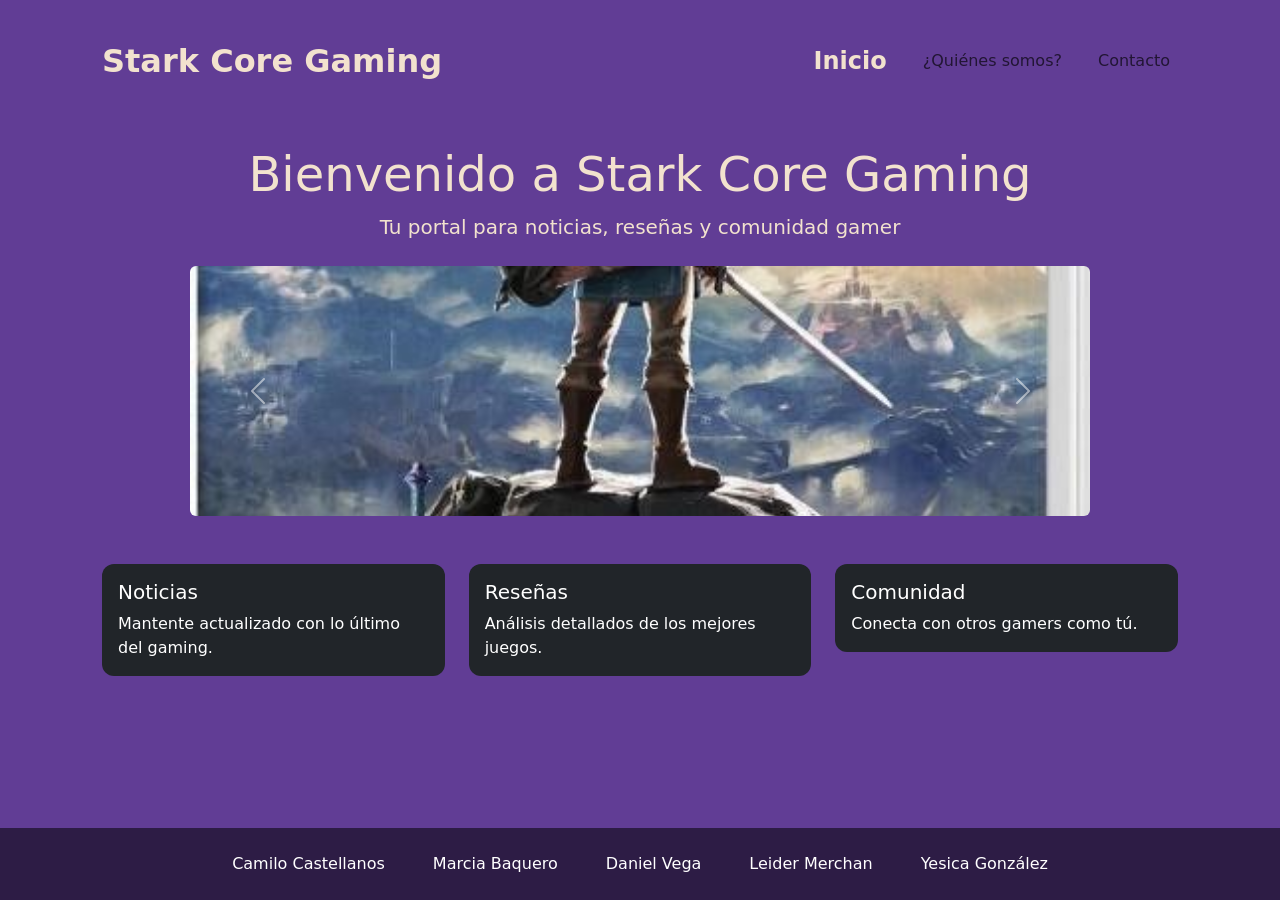
==== index.html @ 162ba606 "starts my branch" ====
<!DOCTYPE html>
<html lang="es">

<head>
    <meta charset="UTF-8">
    <meta name="viewport" content="width=device-width, initial-scale=1.0">
    <title>Stark Core Gaming</title>
    <link rel="stylesheet" href="css/reset.css">
    <link href="https://cdn.jsdelivr.net/npm/bootstrap@5.3.8/dist/css/bootstrap.min.css" rel="stylesheet"
        integrity="sha384-sRIl4kxILFvY47J16cr9ZwB07vP4J8+LH7qKQnuqkuIAvNWLzeN8tE5YBujZqJLB" crossorigin="anonymous">
    <link rel="stylesheet" href="css/base.css">
    <link rel="stylesheet" href="css/index.css">
</head>

<body class="d-flex flex-column min-vh-100">

    <!-- NAVBAR -->
    <nav class="navbar navbar-expand-lg">
        <div class="container">
            <a class="navbar-brand" href="#">Stark Core Gaming</a>

            <button class="navbar-toggler" type="button" data-bs-toggle="collapse" data-bs-target="#navbarNav">
                <span class="navbar-toggler-icon"></span>
            </button>

            <div class="collapse navbar-collapse" id="navbarNav">
                <ul class="navbar-nav ms-auto">
                    <li class="nav-item">
                        <a class="nav-link active" href="index.html">Inicio</a>
                    </li>
                    <li class="nav-item">
                        <a class="nav-link" href="quienessomos.html">¿Quiénes somos?</a>
                    </li>
                    <li class="nav-item">
                        <a class="nav-link" href="contacto.html">Contacto</a>
                    </li>
                </ul>
            </div>
        </div>
    </nav>

    <main class="flex-grow-1">

        <!-- HERO -->
        <div class="container text-center mt-4">
            <h1 class="display-5">Bienvenido a Stark Core Gaming</h1>
            <p class="lead">Tu portal para noticias, reseñas y comunidad gamer</p>
        </div>

        <!-- CARRUSEL -->
        <div class="container mt-4">
            <div id="carouselExample" class="carousel slide carousel-custom mx-auto">

                <div class="carousel-inner rounded">

                    <div class="carousel-item active">
                        <img src="img/img1.jpg" class="d-block w-100 carousel-img" alt="">
                    </div>

                    <div class="carousel-item">
                        <img src="img/img2.jpg" class="d-block w-100 carousel-img" alt="">
                    </div>

                    <div class="carousel-item">
                        <img src="img/img3.jpg" class="d-block w-100 carousel-img" alt="">
                    </div>

                </div>

                <button class="carousel-control-prev" type="button" data-bs-target="#carouselExample"
                    data-bs-slide="prev">
                    <span class="carousel-control-prev-icon"></span>
                </button>

                <button class="carousel-control-next" type="button" data-bs-target="#carouselExample"
                    data-bs-slide="next">
                    <span class="carousel-control-next-icon"></span>
                </button>

            </div>
        </div>

        <!-- CARDS -->
        <div class="container mt-5">
            <div class="row">

                <div class="col-12 col-md-6 col-lg-4">
                    <div class="card mb-4 bg-dark text-white">
                        <div class="card-body">
                            <h5 class="card-title">Noticias</h5>
                            <p class="card-text">Mantente actualizado con lo último del gaming.</p>
                        </div>
                    </div>
                </div>

                <div class="col-12 col-md-6 col-lg-4">
                    <div class="card mb-4 bg-dark text-white">
                        <div class="card-body">
                            <h5 class="card-title">Reseñas</h5>
                            <p class="card-text">Análisis detallados de los mejores juegos.</p>
                        </div>
                    </div>
                </div>

                <div class="col-12 col-md-6 col-lg-4">
                    <div class="card mb-4 bg-dark text-white">
                        <div class="card-body">
                            <h5 class="card-title">Comunidad</h5>
                            <p class="card-text">Conecta con otros gamers como tú.</p>
                        </div>
                    </div>
                </div>

            </div>
        </div>

    </main>

    <footer class="footer-container text-center text-white py-4 mt-5">
        <div class="container">


            <ul class="names-container">
                <li>Camilo Castellanos</li>
                <li>Marcia Baquero</li>
                <li>Daniel Vega</li>
                <li>Leider Merchan</li>
                <li>Yesica González</li>
            </ul>

        </div>
    </footer>

    <script src="https://cdn.jsdelivr.net/npm/bootstrap@5.3.8/dist/js/bootstrap.bundle.min.js"
        integrity="sha384-FKyoEForCGlyvwx9Hj09JcYn3nv7wiPVlz7YYwJrWVcXK/BmnVDxM+D2scQbITxI"
        crossorigin="anonymous"></script>
</body>

</html>
---- css/base.css ----
body {
    background-color: #613d95;
    color: #F2E2CE;

    .navbar {
        padding: 2rem 1rem;

        .navbar-brand {
            color: #F2E2CE;
            font-weight: bold;
            font-size: 2rem;
        }

        .navbar-nav {
            display: flex;
            gap: 20px;
            justify-content: center;
            align-items: center;

            .active {
                color: #F2E2CE;
                font-size: 1.5rem;
                font-weight: bold;
            }

        }
    }

    .footer-container {
        color: #F2E2CE;
        background-color: #2d1c45;

        .names-container {
            list-style: none;
            padding: 0;
            margin: 0;
            display: flex;
            gap: 3rem;
            justify-content: center;
            align-items: center;
        }

    }

    .container {
        max-width: 1100px;
    }

}


/* Ajuste responsive */
@media (min-width: 768px) {
    .carousel-img {
        height: 350px;
    }
}

@media (min-width: 1200px) {
    .carousel-img {
        height: 400px;
    }
}
---- css/index.css ----
/* Cards */
.card {
    border: none;
    border-radius: 12px;
    background-color: #2A1B40;
}

/* Carrusel */
.carousel-custom {
    max-width: 900px; /* limita ancho en desktop */
}

.carousel-img {
    height: 250px;
    object-fit: cover;
}
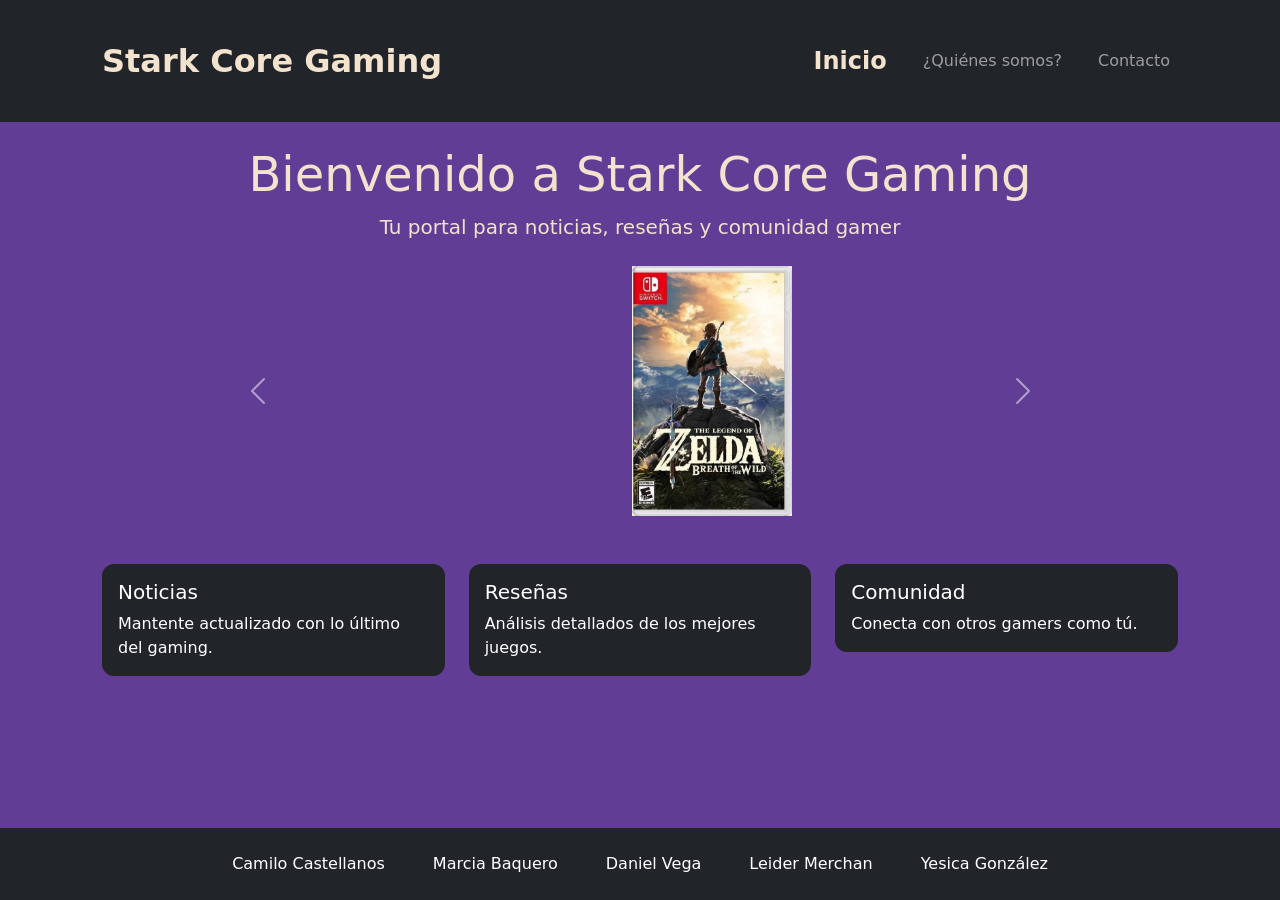
==== commit af387ae6: "merged fix" ====
--- a/index.html
+++ b/index.html
@@ -15,7 +15,7 @@
 <body class="d-flex flex-column min-vh-100">
 
     <!-- NAVBAR -->
-    <nav class="navbar navbar-expand-lg">
+    <nav class="navbar navbar-expand-lg navbar-dark bg-dark">
         <div class="container">
             <a class="navbar-brand" href="#">Stark Core Gaming</a>
 
@@ -116,7 +116,7 @@
 
     </main>
 
-    <footer class="footer-container text-center text-white py-4 mt-5">
+    <footer class="bg-dark footer-container text-center text-white py-4 mt-5">
         <div class="container">
 
 
--- a/css/base.css
+++ b/css/base.css
@@ -1,7 +1,6 @@
 body {
     background-color: #613d95;
     color: #F2E2CE;
-
     .navbar {
         padding: 2rem 1rem;
 
@@ -10,7 +9,6 @@
             font-weight: bold;
             font-size: 2rem;
         }
-
         .navbar-nav {
             display: flex;
             gap: 20px;
@@ -22,8 +20,11 @@
                 font-size: 1.5rem;
                 font-weight: bold;
             }
+        }
+    }
 
-        }
+    main {
+        height: 100%;
     }
 
     .footer-container {
@@ -39,17 +40,13 @@
             justify-content: center;
             align-items: center;
         }
-
     }
-
     .container {
         max-width: 1100px;
     }
-
 }
 
-
-/* Ajuste responsive */
+/* responsive */
 @media (min-width: 768px) {
     .carousel-img {
         height: 350px;
--- a/css/index.css
+++ b/css/index.css
@@ -6,12 +6,19 @@
 }
 
 /* Carrusel */
-.carousel-custom {
-    max-width: 900px; /* limita ancho en desktop */
-}
-
-.carousel-img {
-    height: 250px;
-    object-fit: cover;
-}
-
+.carousel-custom {    
+    max-width: 900px;
+    /* limita ancho en desktop */
+    .carousel-inner {
+        display: flex;
+        justify-content: center;
+        gap: 1rem;
+        .carousel-item {
+            .carousel-img {
+                max-width: 160px;
+                height: 250px;
+                object-fit: fill;
+            }
+        }
+    }
+}
